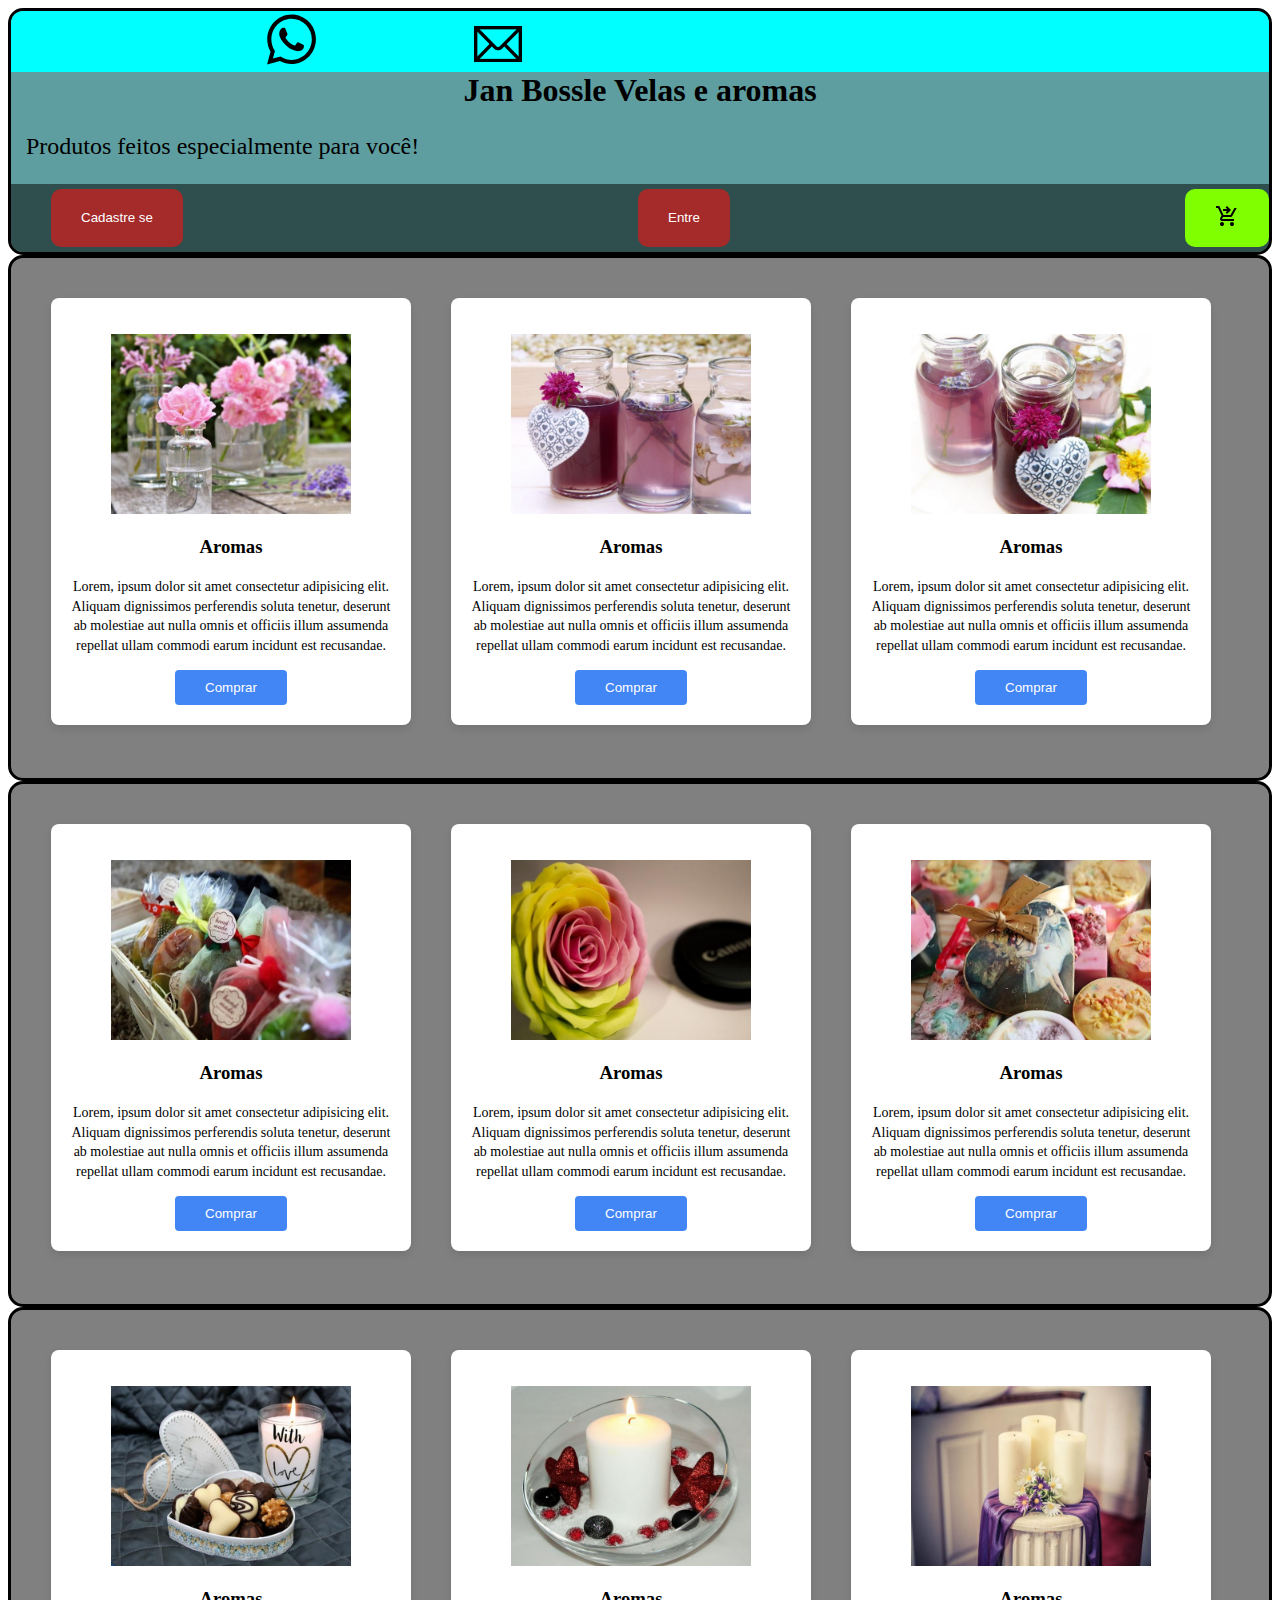
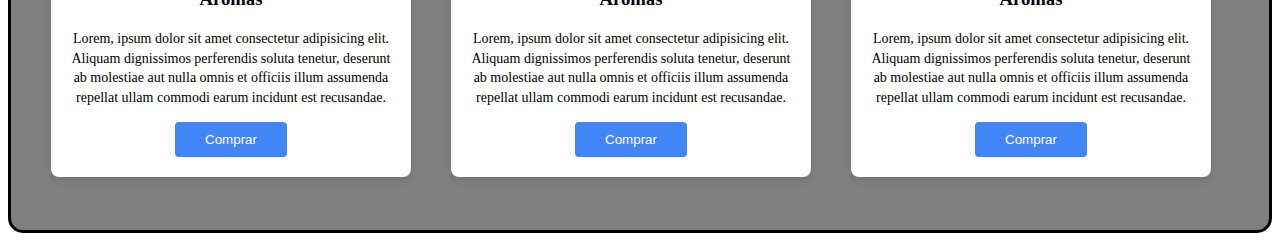
==== index.html @ 293900ce "first commit" ====
<!DOCTYPE html>
<html lang="pt-br">
<head>
    <meta charset="UTF-8">
    <meta name="viewport" content="width=device-width, initial-scale=1.0">
    <link rel="stylesheet" href="assets/css/estilo.css">
    <title>index</title>
</head>
<body>
     <header>
    <div class="container">
        <section class="section-contato">
         <div class="contato">
           <img src="assets/img/icons/whats-icon.svg" alt="whats-icon">
          </div>
         <div class="contato-I">
          <img src="assets/img/icons/134146_mail_email_icon.png"  alt="email">
        
         </div>
           </section>
        <section class="nome-loja">
         <h1 class="h1-nome-loja">Jan Bossle Velas e aromas</h1>
        <p>Produtos feitos especialmente para você!</p>
        </section>
         <section class="section-cliente">
         <button id="btn-I">Cadastre se</button>
        <button>Entre</button>
          <div class="car-cliente">
          <img src="assets/img/icons/shopping_cart.svg" alt="carrinho de compras">
         </div>
        </section>
           
    </div>
   </header>
      <main>
    <section class="prod-vendas">
    <div class="container">
     <div class="carousel">
    <div class="carousel-items">
      <div class="carousel-item">
           <figure>
            <img src="assets/img-II/a-01.jpg" alt=""></figure>
            <h3 class="h3-prod">Aromas</h3>
             <p>Lorem, ipsum dolor sit amet consectetur adipisicing elit. Aliquam dignissimos perferendis soluta tenetur, deserunt ab molestiae aut nulla omnis et officiis illum assumenda repellat ullam commodi earum incidunt est recusandae.</p>
            <button>Comprar</button>
        </div>
           <div class="carousel-item">
           <figure>
            <img src="assets/img-II/a-02.jpg" alt=""></figure>
            <h3 class="h3-prod">Aromas</h3>
             <p>Lorem, ipsum dolor sit amet consectetur adipisicing elit. Aliquam dignissimos perferendis soluta tenetur, deserunt ab molestiae aut nulla omnis et officiis illum assumenda repellat ullam commodi earum incidunt est recusandae.</p>
            <button>Comprar</button>
        </div>
            <div class="carousel-item">
           <figure>
            <img src="assets/img-II/a-03.jpg" alt=""></figure>
           <h3 class="h3-prod">Aromas</h3>
             <p>Lorem, ipsum dolor sit amet consectetur adipisicing elit. Aliquam dignissimos perferendis soluta tenetur, deserunt ab molestiae aut nulla omnis et officiis illum assumenda repellat ullam commodi earum incidunt est recusandae.</p>
            <button>Comprar</button>
        </div>
    </div>
     </div>
      </div>
   </section>
   <section class="prod-vendas">
    <div class="container">
     <div class="carousel">
    <div class="carousel-items">
      <div class="carousel-item">
           <figure>
            <img src="assets/img-II/s-01.jpg" alt=""></figure>
            <h3 class="h3-prod">Aromas</h3>
             <p>Lorem, ipsum dolor sit amet consectetur adipisicing elit. Aliquam dignissimos perferendis soluta tenetur, deserunt ab molestiae aut nulla omnis et officiis illum assumenda repellat ullam commodi earum incidunt est recusandae.</p>
            <button>Comprar</button>
        </div>
           <div class="carousel-item">
           <figure>
            <img src="assets/img-II/s-02.jpg" alt=""></figure>
            <h3 class="h3-prod">Aromas</h3>
             <p>Lorem, ipsum dolor sit amet consectetur adipisicing elit. Aliquam dignissimos perferendis soluta tenetur, deserunt ab molestiae aut nulla omnis et officiis illum assumenda repellat ullam commodi earum incidunt est recusandae.</p>
            <button>Comprar</button>
        </div>
            <div class="carousel-item">
           <figure>
            <img src="assets/img-II/s-03.jpg" alt=""></figure>
           <h3 class="h3-prod">Aromas</h3>
             <p>Lorem, ipsum dolor sit amet consectetur adipisicing elit. Aliquam dignissimos perferendis soluta tenetur, deserunt ab molestiae aut nulla omnis et officiis illum assumenda repellat ullam commodi earum incidunt est recusandae.</p>
            <button>Comprar</button>
        </div>
    </div>
     </div>
      </div>
   </section>
    <section class="prod-vendas">
    <div class="container">
     <div class="carousel">
    <div class="carousel-items">
      <div class="carousel-item">
           <figure>
            <img src="assets/img-II/v-01.jpg" alt=""></figure>
            <h3 class="h3-prod">Aromas</h3>
             <p>Lorem, ipsum dolor sit amet consectetur adipisicing elit. Aliquam dignissimos perferendis soluta tenetur, deserunt ab molestiae aut nulla omnis et officiis illum assumenda repellat ullam commodi earum incidunt est recusandae.</p>
            <button>Comprar</button>
        </div>
           <div class="carousel-item">
           <figure>
            <img src="assets/img-II/v-02.jpg" alt=""></figure>
            <h3 class="h3-prod">Aromas</h3>
             <p>Lorem, ipsum dolor sit amet consectetur adipisicing elit. Aliquam dignissimos perferendis soluta tenetur, deserunt ab molestiae aut nulla omnis et officiis illum assumenda repellat ullam commodi earum incidunt est recusandae.</p>
            <button>Comprar</button>
        </div>
            <div class="carousel-item">
           <figure>
            <img src="assets/img-II/v-03.jpg" alt=""></figure>
           <h3 class="h3-prod">Aromas</h3>
             <p>Lorem, ipsum dolor sit amet consectetur adipisicing elit. Aliquam dignissimos perferendis soluta tenetur, deserunt ab molestiae aut nulla omnis et officiis illum assumenda repellat ullam commodi earum incidunt est recusandae.</p>
            <button>Comprar</button>
        </div>
    </div>
     </div>
      </div>
   </section>
   </main>
</body>
</html>
---- assets/css/estilo.css ----
@import url("container.css");
@import url("header.css");
@import url("index.css");
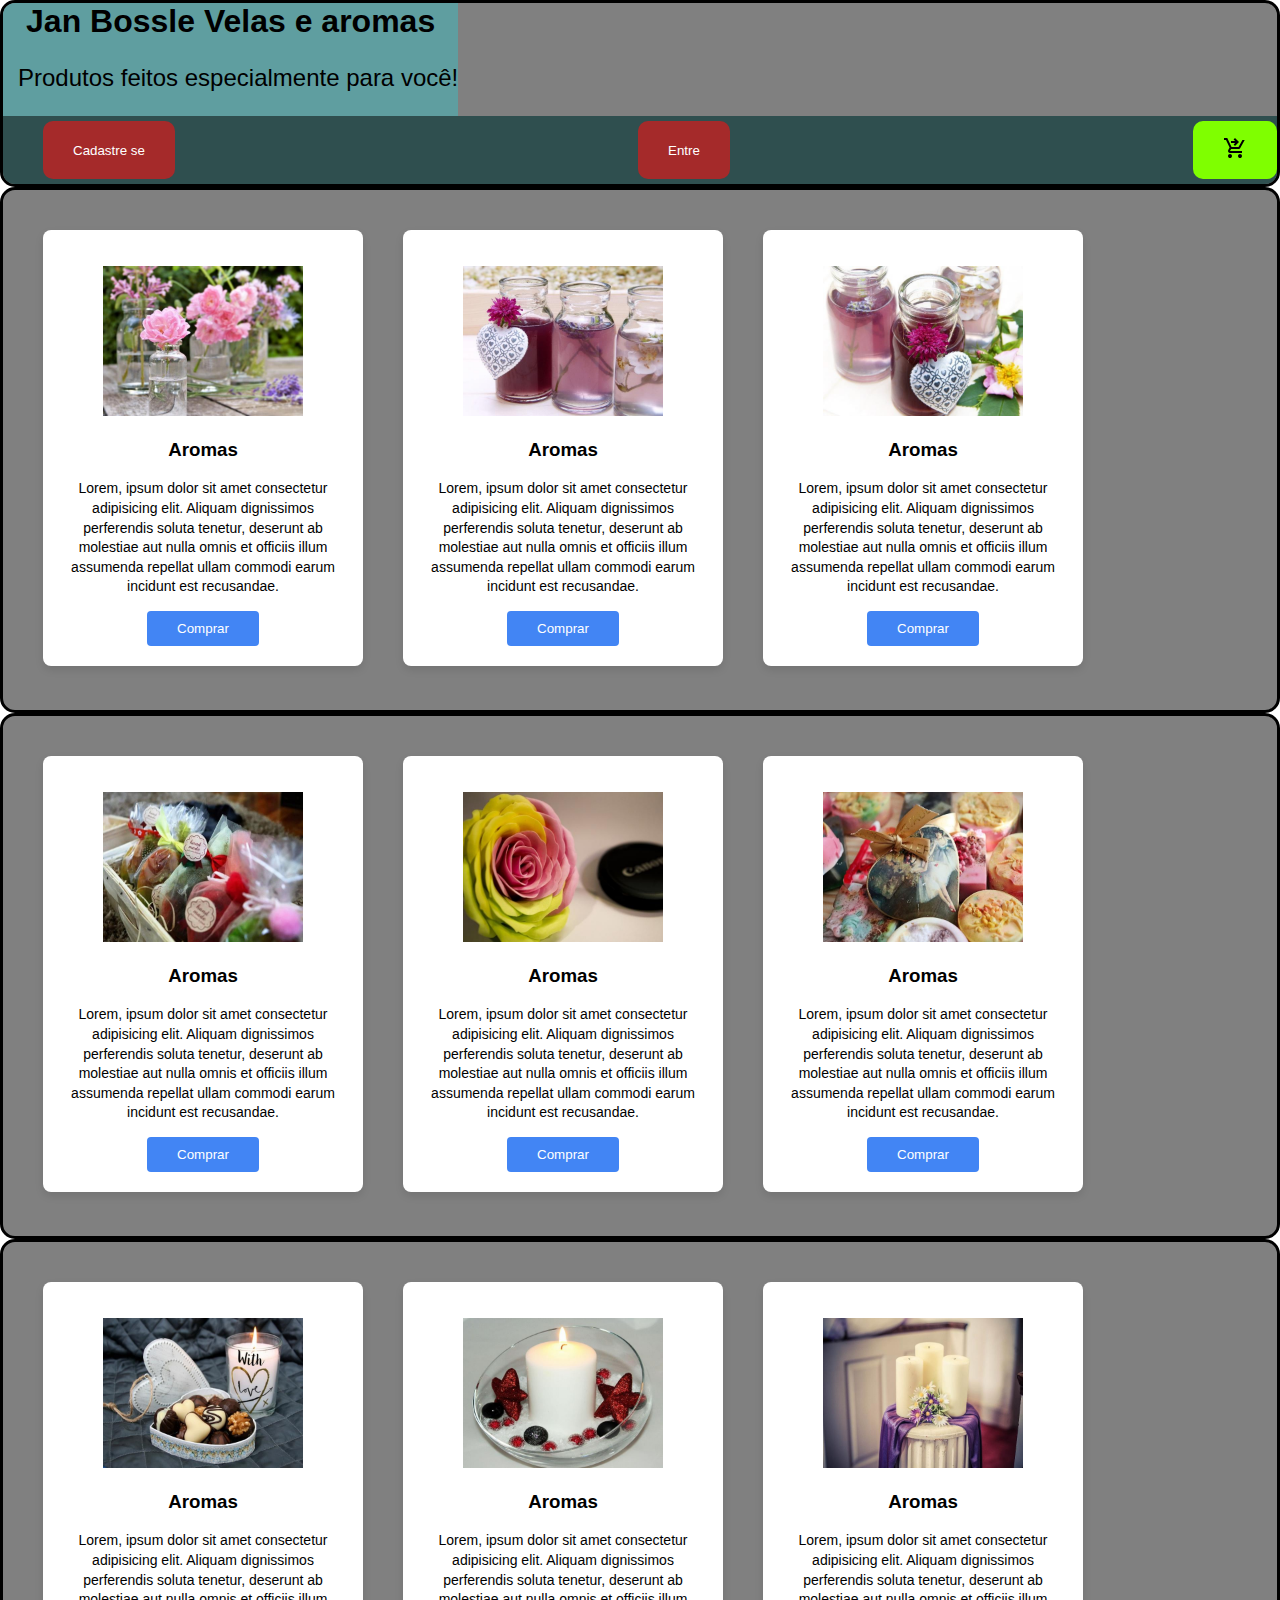
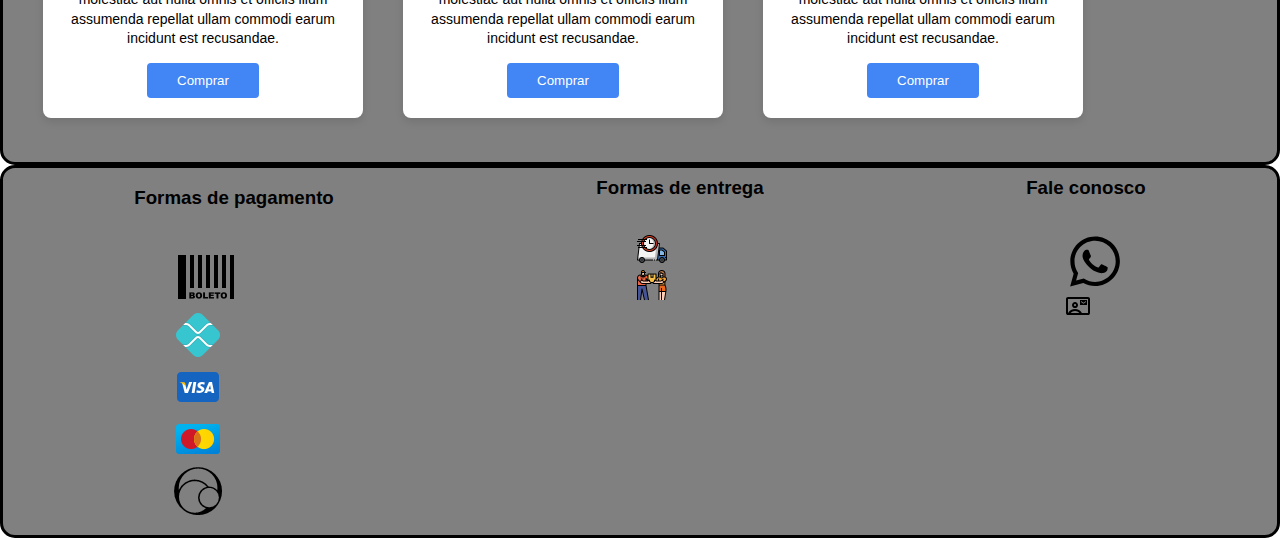
==== commit 0e2df382: "Header e footer by index" ====
--- a/index.html
+++ b/index.html
@@ -10,13 +10,7 @@
      <header>
     <div class="container">
         <section class="section-contato">
-         <div class="contato">
-           <img src="assets/img/icons/whats-icon.svg" alt="whats-icon">
-          </div>
-         <div class="contato-I">
-          <img src="assets/img/icons/134146_mail_email_icon.png"  alt="email">
-        
-         </div>
+         
            </section>
         <section class="nome-loja">
          <h1 class="h1-nome-loja">Jan Bossle Velas e aromas</h1>
@@ -28,6 +22,7 @@
           <div class="car-cliente">
           <img src="assets/img/icons/shopping_cart.svg" alt="carrinho de compras">
          </div>
+          
         </section>
            
     </div>
@@ -120,6 +115,61 @@
      </div>
       </div>
    </section>
+    <footer>
+     <div class="container">
+     <div class="formas-pgto">
+      <h3>Formas de pagamento</h3>
+    <ul>
+     <li><a href="#">
+      <img src="assets/img/icons/boleto-bancário-64.png" alt="boleto">
+       </a></li>
+    
+     <li><a href="#">
+      <img src="assets/img/icons/pix-48.png" alt="pix">
+       </a></li>
+   
+     <li><a href="#">
+      <img src="assets/img/icons/visa-48.png" alt="visa">
+       </a></li>
+     <li><a href="#">
+      <img src="assets/img/icons/mastercard-48.png" alt="master">
+       </a></li>
+    
+     <li><a href="#">
+      <img src="assets/img/icons/pagseguro.ico.icon" alt="pagseguro">
+       </a></li>
+    </ul>
+   </div>
+       <div class="frete">
+         <h3>Formas de entrega</h3>
+          <ul>
+           <li>
+                <a href="#">
+         <img src="assets/img/icons/correios.png" alt="correios"></a></li>
+           <li>
+              <a href="#">
+             <img src="assets/img/icons/entregador.png" alt="entregas locais"></a></li>
+        </ul>
+         </div>
+           <div class="contato">
+            <h3>Fale conosco</h3>
+           <ul>
+            <li>
+               <a href="#">
+            <img src="assets/img/icons/whats-icon.svg" alt="whats">
+         </a>
+          </li>
+              
+            <li>
+               <a href="#">
+            <img src="assets/img/icons/email.svg" alt="email">
+         </a>
+          </li>
+              </ul>
+        
+         </div>
+       </div>
+     </footer>
    </main>
 </body>
 </html>--- a/assets/css/estilo.css
+++ b/assets/css/estilo.css
@@ -1,3 +1,5 @@
 @import url("container.css");
+@import url("normalize.css");
 @import url("header.css");
-@import url("index.css");+@import url("index.css");
+@import url("footer.css");